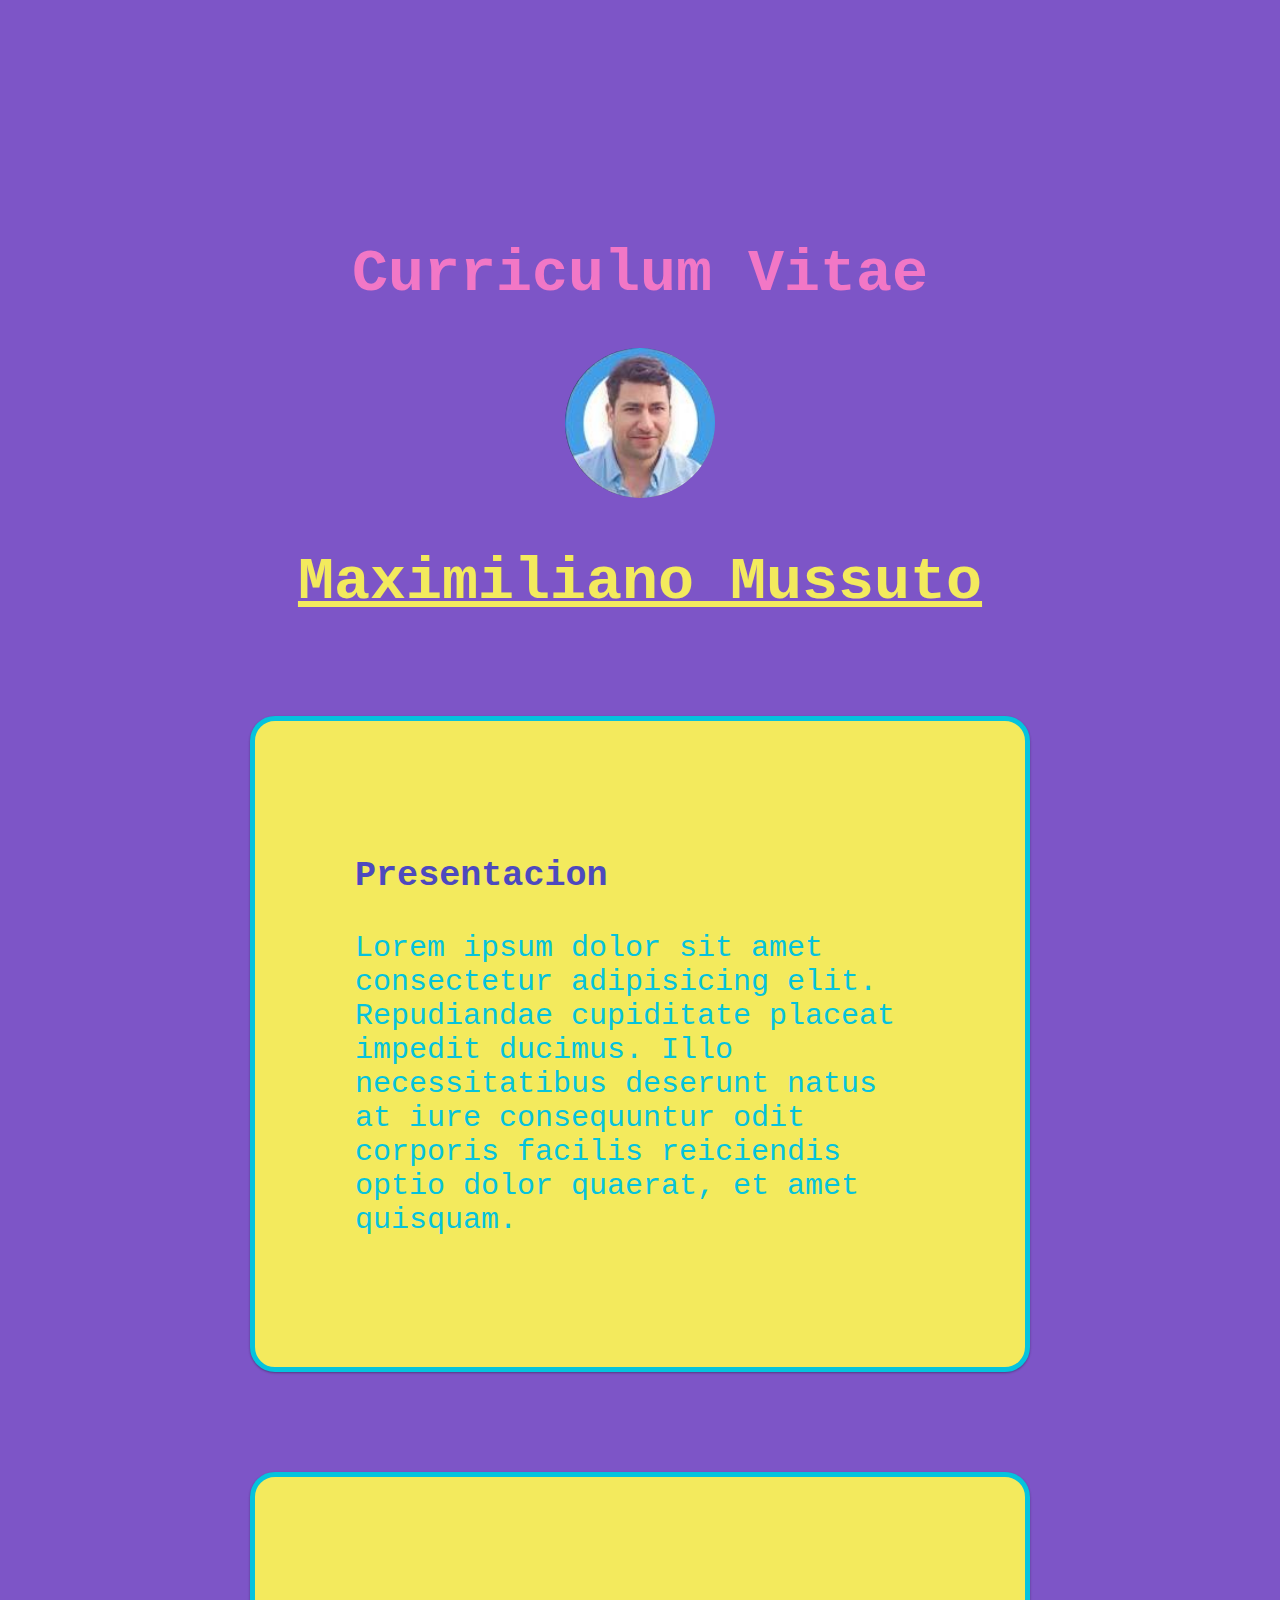
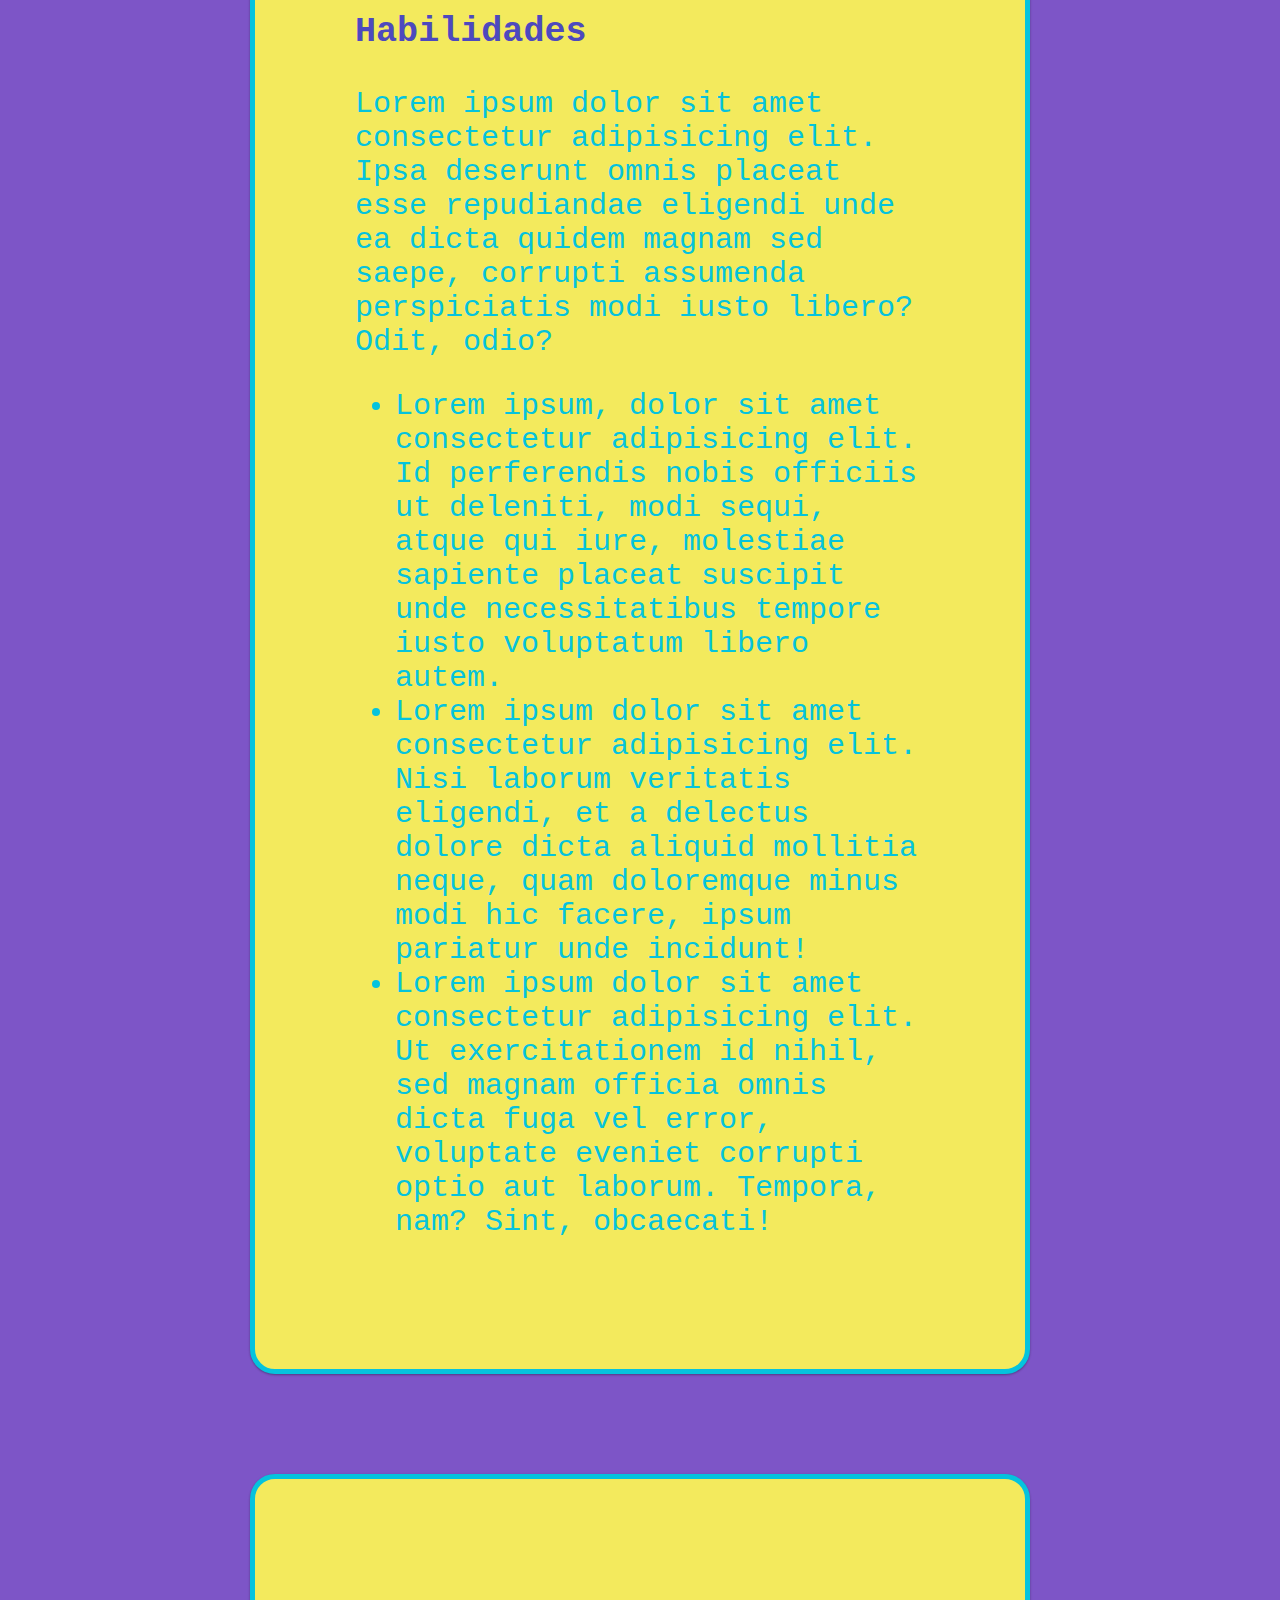
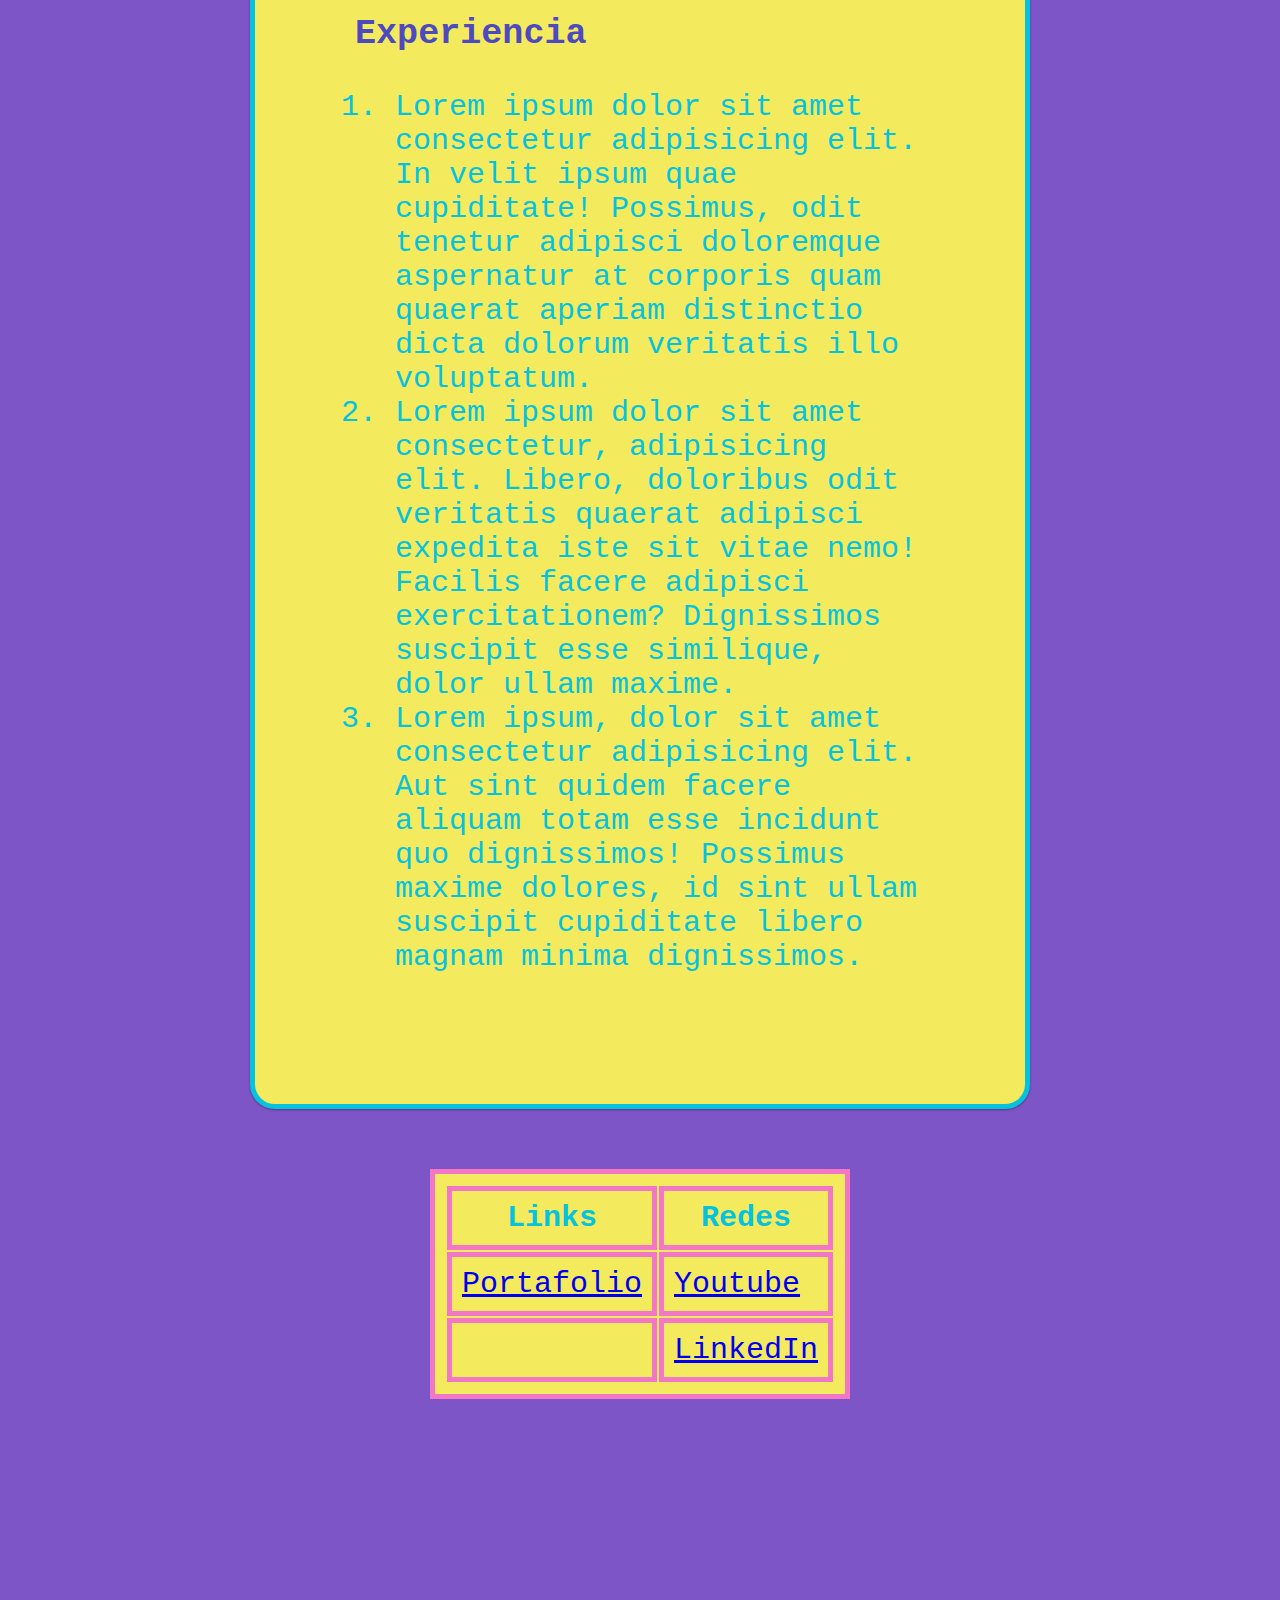
==== index.html @ fc517f1c "Inicio del proyecto" ====
<!DOCTYPE html>
<html lang="es">
<head>
    <meta charset="UTF-8">
    <meta name="viewport" content="width=device-width, initial-scale=1.0">
    <title>Mi CV</title>
    <link rel="stylesheet" href="./assets/css/style.css">
</head>
<body>
    <h1>Curriculum Vitae</h1>
    <img src="./assets/max.jpeg" alt="Max">
    <h2>Maximiliano Mussuto</h2>
<div class="seccion">
    <h3>Presentacion</h3>
    <p>Lorem ipsum dolor sit amet consectetur adipisicing elit. Repudiandae cupiditate placeat impedit ducimus. Illo necessitatibus deserunt natus at iure consequuntur odit corporis facilis reiciendis optio dolor quaerat, et amet quisquam.</p>
    </div>
<div class="seccion">
    <h3>Habilidades</h3>
    <p>Lorem ipsum dolor sit amet consectetur adipisicing elit. Ipsa deserunt omnis placeat esse repudiandae eligendi unde ea dicta quidem magnam sed saepe, corrupti assumenda perspiciatis modi iusto libero? Odit, odio?</p>
    <ul>
        <li>Lorem ipsum, dolor sit amet consectetur adipisicing elit. Id perferendis nobis officiis ut deleniti, modi sequi, atque qui iure, molestiae sapiente placeat suscipit unde necessitatibus tempore iusto voluptatum libero autem.</li>
        <li>Lorem ipsum dolor sit amet consectetur adipisicing elit. Nisi laborum veritatis eligendi, et a delectus dolore dicta aliquid mollitia neque, quam doloremque minus modi hic facere, ipsum pariatur unde incidunt!</li>
        <li>Lorem ipsum dolor sit amet consectetur adipisicing elit. Ut exercitationem id nihil, sed magnam officia omnis dicta fuga vel error, voluptate eveniet corrupti optio aut laborum. Tempora, nam? Sint, obcaecati!</li>
    </ul>
</div>
<div class="seccion">
    <h3>Experiencia</h3>
    <ol>
        <li>Lorem ipsum dolor sit amet consectetur adipisicing elit. In velit ipsum quae cupiditate! Possimus, odit tenetur adipisci doloremque aspernatur at corporis quam quaerat aperiam distinctio dicta dolorum veritatis illo voluptatum.</li>
        <li>Lorem ipsum dolor sit amet consectetur, adipisicing elit. Libero, doloribus odit veritatis quaerat adipisci expedita iste sit vitae nemo! Facilis facere adipisci exercitationem? Dignissimos suscipit esse similique, dolor ullam maxime.</li>
        <li>Lorem ipsum, dolor sit amet consectetur adipisicing elit. Aut sint quidem facere aliquam totam esse incidunt quo dignissimos! Possimus maxime dolores, id sint ullam suscipit cupiditate libero magnam minima dignissimos.</li>
    </ol>
</div>
    <table>
    <tr>
        <th>Links</th>
        <th>Redes</th>
    </tr>
    <tr>
        <td><a href="./portafolio.html">Portafolio</a></td>
        <td><a href="https://www.youtube.com/channel/UC98NjFvzkQQPGdKbWudnmQA">Youtube</a></td>
    </tr>
    <tr>
        
        <td></td>
        
        <td><a href="https://www.linkedin.com/in/maximiliano-mussuto-19430419/">LinkedIn</a></td>
    </tr>
    </table>
</body>
</html>
---- assets/css/style.css ----
body {
    background-color: #7D55C7;
    color: #05C3DD;
    font-size: 30px;
    display: flex;
    flex-direction: column;
    flex-wrap: wrap;
    justify-content: center;
    align-items: center;
    align-content: space-around;
    margin: 100px;
    padding: 100px;
    font-family: monospace;
    animation-name: body;
    animation-duration: 4s;
}
img{
    border-radius: 75px;
    animation-name: image;
    animation-duration: 4s;
    animation: image 2000ms ease-in-out forwards;
    width: 150px;
}
h1{
    color: #F277C6;
    
}
h2{
    color: #F3EA5D;
    font-size: 60px;
    text-decoration: underline;
}
h3{
    color: #4D49BE;
}

p:hover {
    background-color: #0099cc;
    color: #F277C6;
    border-radius: 15px;
  }
li:hover {
    background-color: #0099cc;
    color: #F277C6;
    border-radius: 15px;
  }
.seccion{
    background-color: #F3EA5D;
    margin: 50px;
    padding: 100px;
    border: 5px solid #05C3DD;
    border-radius: 25px;
    box-shadow: 0 1px 3px rgba(0,0,0,0.12), 0 1px 2px rgba(0,0,0,0.24);
}
table{
    background-color: #F3EA5D;
}
table, th, td {
    border: 5px solid #F277C6;
    margin: 10px;
    padding: 10px;
}

@keyframes body {
    0%   {background-color: #05C3DD;}
    25%  {background-color: #F3EA5D;}
    50%  {background-color: #F277C6;}
    100% {background-color: #4D49BE;}
  }

  @keyframes image {
    
    to{ transform: scale(1.5); }

  }
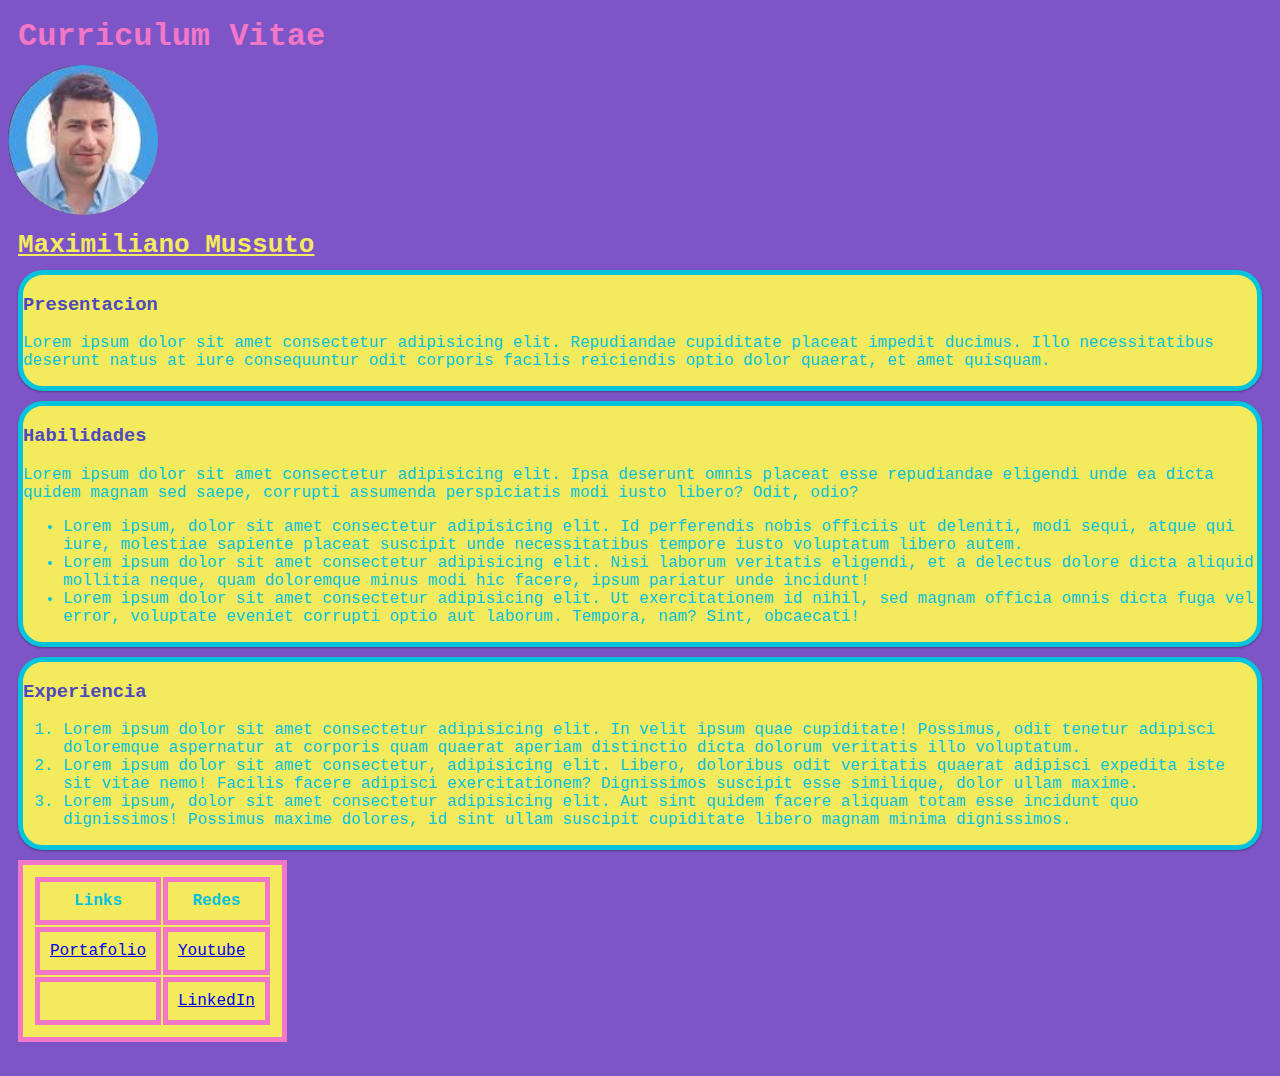
==== commit 4fdd5d24: "bootstrap" ====
--- a/index.html
+++ b/index.html
@@ -2,19 +2,27 @@
 <html lang="es">
 <head>
     <meta charset="UTF-8">
-    <meta name="viewport" content="width=device-width, initial-scale=1.0">
+    <meta name="viewport" content="width=device-width, initial-scale=1.0, shrink-to-fit=no">
     <title>Mi CV</title>
+    <link href="https://cdn.jsdelivr.net/npm/bootstrap@5.1.3/dist/css/bootstrap.min.css" rel="stylesheet"
+        integrity="sha384-1BmE4kWBq78iYhFldvKuhfTAU6auU8tT94WrHftjDbrCEXSU1oBoqyl2QvZ6jIW3" crossorigin="anonymous">
     <link rel="stylesheet" href="./assets/css/style.css">
 </head>
 <body>
+    <div class="container">
     <h1>Curriculum Vitae</h1>
-    <img src="./assets/max.jpeg" alt="Max">
+    <div >
+    <img src="./assets/max.jpeg" alt="Max" class="logo-max m-4">
+    </div>
     <h2>Maximiliano Mussuto</h2>
-<div class="seccion">
+    <div class="row">
+<div class="seccion col">
     <h3>Presentacion</h3>
     <p>Lorem ipsum dolor sit amet consectetur adipisicing elit. Repudiandae cupiditate placeat impedit ducimus. Illo necessitatibus deserunt natus at iure consequuntur odit corporis facilis reiciendis optio dolor quaerat, et amet quisquam.</p>
     </div>
-<div class="seccion">
+</div>
+<div class="row">
+<div class="seccion col">
     <h3>Habilidades</h3>
     <p>Lorem ipsum dolor sit amet consectetur adipisicing elit. Ipsa deserunt omnis placeat esse repudiandae eligendi unde ea dicta quidem magnam sed saepe, corrupti assumenda perspiciatis modi iusto libero? Odit, odio?</p>
     <ul>
@@ -23,13 +31,16 @@
         <li>Lorem ipsum dolor sit amet consectetur adipisicing elit. Ut exercitationem id nihil, sed magnam officia omnis dicta fuga vel error, voluptate eveniet corrupti optio aut laborum. Tempora, nam? Sint, obcaecati!</li>
     </ul>
 </div>
-<div class="seccion">
+</div>
+<div class="row">
+<div class="seccion col">
     <h3>Experiencia</h3>
     <ol>
         <li>Lorem ipsum dolor sit amet consectetur adipisicing elit. In velit ipsum quae cupiditate! Possimus, odit tenetur adipisci doloremque aspernatur at corporis quam quaerat aperiam distinctio dicta dolorum veritatis illo voluptatum.</li>
         <li>Lorem ipsum dolor sit amet consectetur, adipisicing elit. Libero, doloribus odit veritatis quaerat adipisci expedita iste sit vitae nemo! Facilis facere adipisci exercitationem? Dignissimos suscipit esse similique, dolor ullam maxime.</li>
         <li>Lorem ipsum, dolor sit amet consectetur adipisicing elit. Aut sint quidem facere aliquam totam esse incidunt quo dignissimos! Possimus maxime dolores, id sint ullam suscipit cupiditate libero magnam minima dignissimos.</li>
     </ol>
+</div>
 </div>
     <table>
     <tr>
@@ -47,5 +58,9 @@
         <td><a href="https://www.linkedin.com/in/maximiliano-mussuto-19430419/">LinkedIn</a></td>
     </tr>
     </table>
+</div>
+<script src="https://cdn.jsdelivr.net/npm/bootstrap@5.1.3/dist/js/bootstrap.bundle.min.js"
+        integrity="sha384-ka7Sk0Gln4gmtz2MlQnikT1wXgYsOg+OMhuP+IlRH9sENBO0LRn5q+8nbTov4+1p"
+        crossorigin="anonymous"></script>
 </body>
 </html>--- a/assets/css/style.css
+++ b/assets/css/style.css
@@ -1,33 +1,38 @@
 body {
     background-color: #7D55C7;
     color: #05C3DD;
-    font-size: 30px;
+    font-size: large;
     display: flex;
     flex-direction: column;
     flex-wrap: wrap;
     justify-content: center;
     align-items: center;
     align-content: space-around;
-    margin: 100px;
-    padding: 100px;
+    /*margin: 100px;
+    padding: 100px;*/
     font-family: monospace;
     animation-name: body;
     animation-duration: 4s;
 }
-img{
+.logo-max{
     border-radius: 75px;
     animation-name: image;
     animation-duration: 4s;
     animation: image 2000ms ease-in-out forwards;
     width: 150px;
 }
+img{
+    width: 150px;
+}
 h1{
     color: #F277C6;
+    margin: 10px;
     
 }
 h2{
+    margin: 10px;
     color: #F3EA5D;
-    font-size: 60px;
+    font-size: xx-large;
     text-decoration: underline;
 }
 h3{
@@ -46,8 +51,8 @@
   }
 .seccion{
     background-color: #F3EA5D;
-    margin: 50px;
-    padding: 100px;
+    margin: 10px;
+    /*padding: 100px;*/
     border: 5px solid #05C3DD;
     border-radius: 25px;
     box-shadow: 0 1px 3px rgba(0,0,0,0.12), 0 1px 2px rgba(0,0,0,0.24);
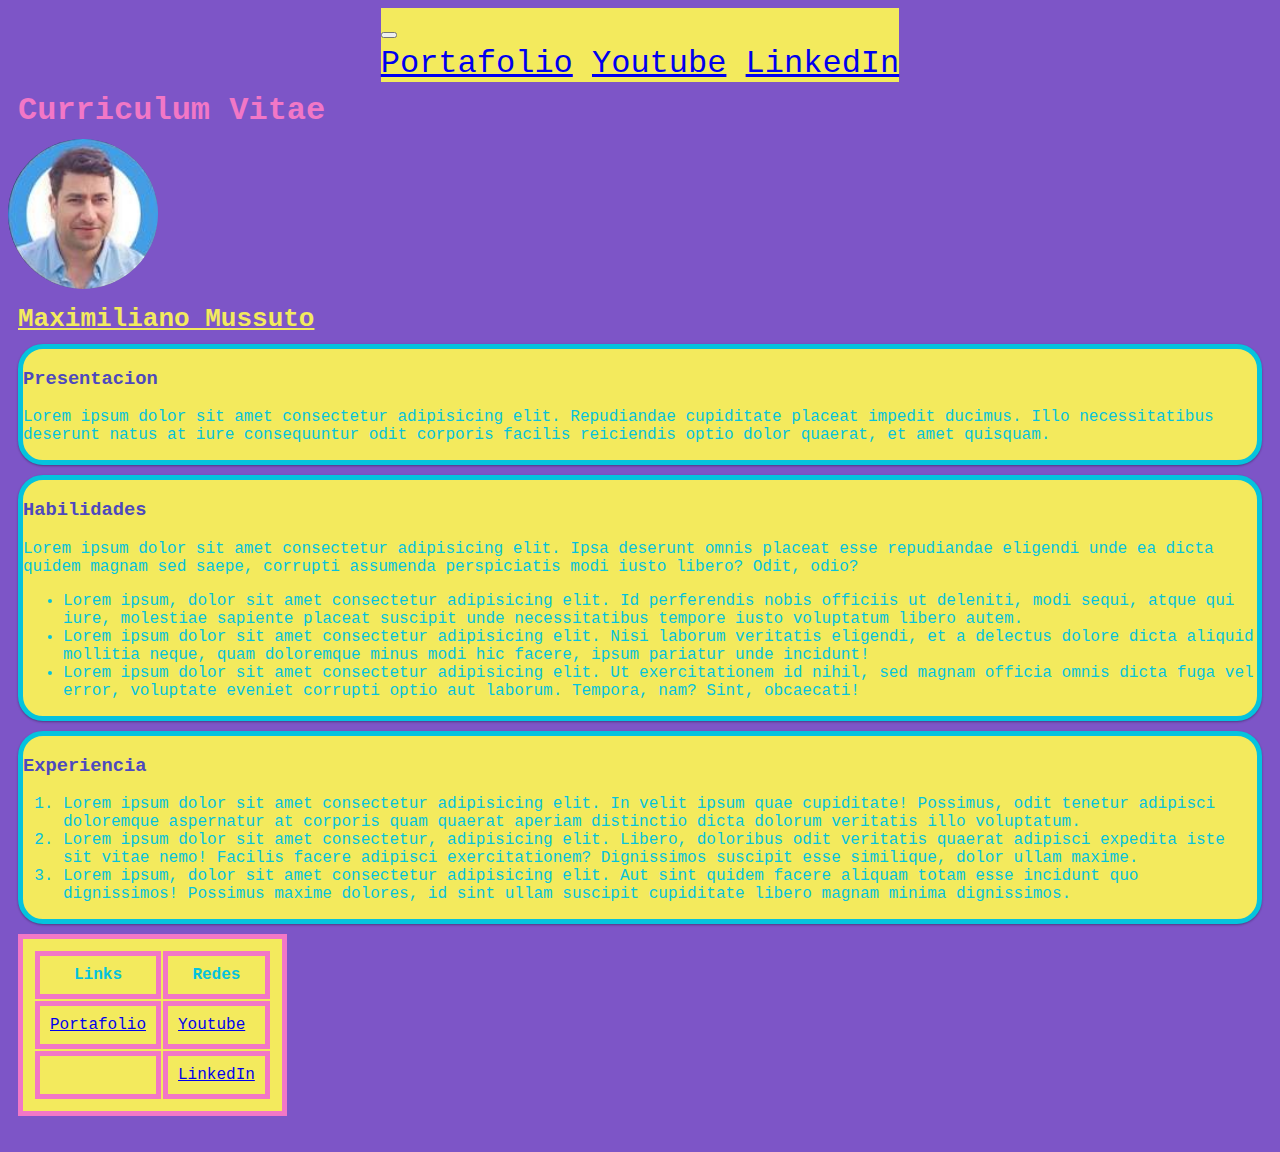
==== commit 59b3d973: "aplica Css a navbar" ====
--- a/index.html
+++ b/index.html
@@ -9,6 +9,20 @@
     <link rel="stylesheet" href="./assets/css/style.css">
 </head>
 <body>
+    <nav class="navbar navbar-expand-lg">
+        <div class="container-fluid  custom-edwin">
+          <button class="navbar-toggler" type="button" data-bs-toggle="collapse" data-bs-target="#navbarNavAltMarkup" aria-controls="navbarNavAltMarkup" aria-expanded="false" aria-label="Toggle navigation">
+            <span class="navbar-toggler-icon"></span>
+          </button>
+          <div class="collapse navbar-collapse" id="navbarNavAltMarkup">
+            <div class="navbar-nav">
+              <a class="nav-link" href="./portafolio.html">Portafolio</a>
+              <a class="nav-link" href="https://www.youtube.com/channel/UC98NjFvzkQQPGdKbWudnmQA">Youtube</a>
+              <a class="nav-link" href="https://www.linkedin.com/in/maximiliano-mussuto-19430419/">LinkedIn</a>
+            </div>
+          </div>
+        </div>
+      </nav>
     <div class="container">
     <h1>Curriculum Vitae</h1>
     <div >
--- a/assets/css/style.css
+++ b/assets/css/style.css
@@ -14,6 +14,13 @@
     animation-name: body;
     animation-duration: 4s;
 }
+
+.custom-edwin{
+    background-color: #F3EA5D;
+    color: #4D49BE;
+    font-size: 2em;
+}
+
 .logo-max{
     border-radius: 75px;
     animation-name: image;
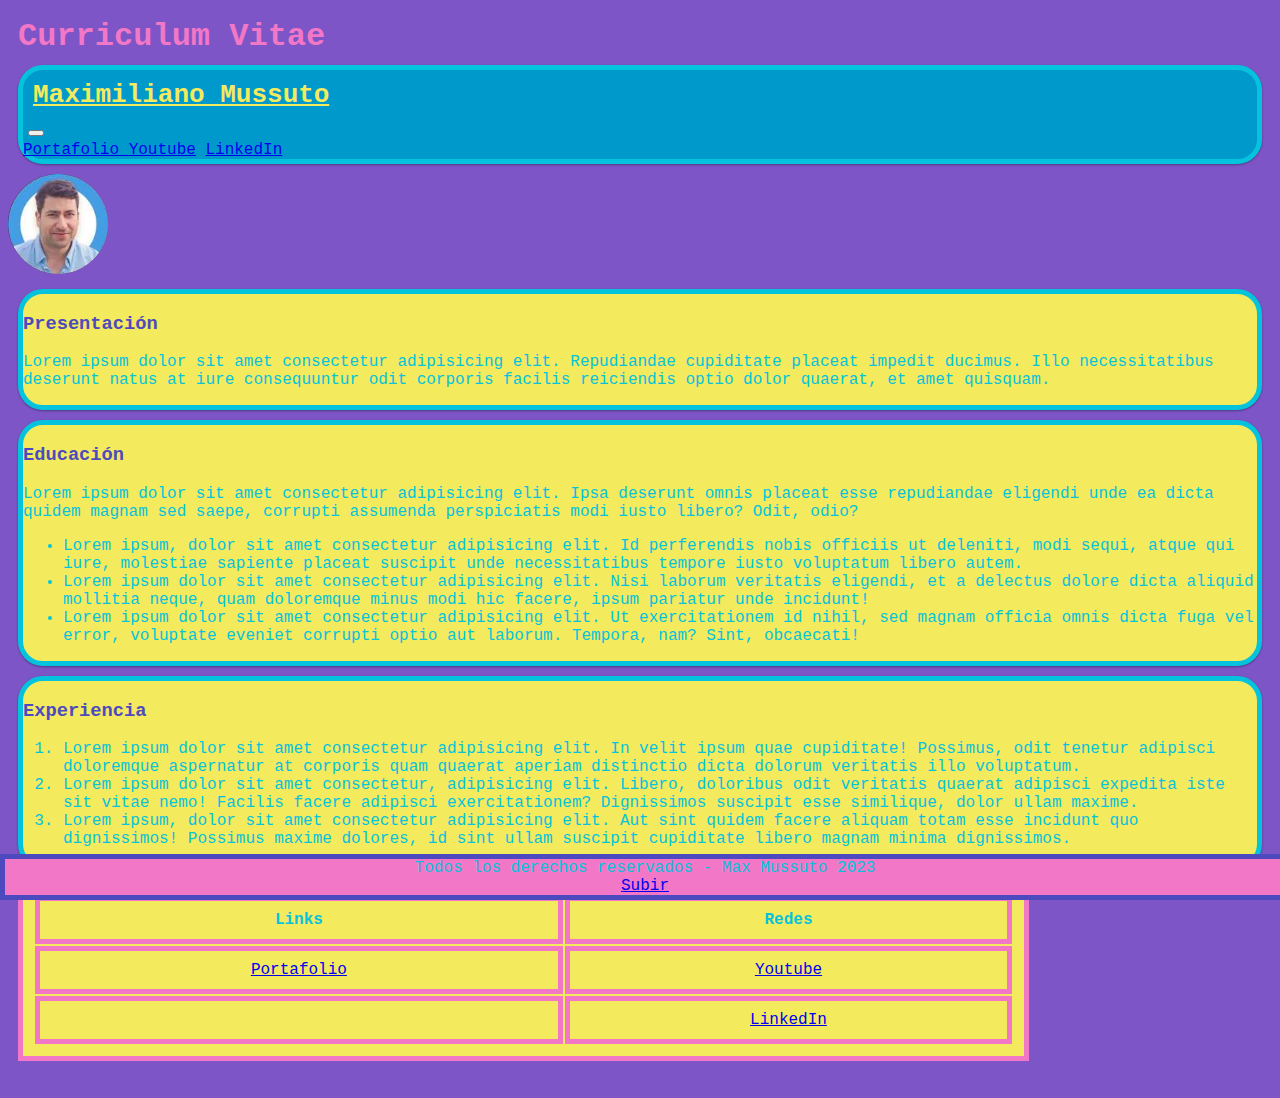
==== commit 86b8f5b6: "Footer, navbar, ajustes finales para presentar" ====
--- a/index.html
+++ b/index.html
@@ -9,35 +9,37 @@
     <link rel="stylesheet" href="./assets/css/style.css">
 </head>
 <body>
-    <nav class="navbar navbar-expand-lg">
-        <div class="container-fluid  custom-edwin">
-          <button class="navbar-toggler" type="button" data-bs-toggle="collapse" data-bs-target="#navbarNavAltMarkup" aria-controls="navbarNavAltMarkup" aria-expanded="false" aria-label="Toggle navigation">
-            <span class="navbar-toggler-icon"></span>
-          </button>
-          <div class="collapse navbar-collapse" id="navbarNavAltMarkup">
-            <div class="navbar-nav">
-              <a class="nav-link" href="./portafolio.html">Portafolio</a>
-              <a class="nav-link" href="https://www.youtube.com/channel/UC98NjFvzkQQPGdKbWudnmQA">Youtube</a>
-              <a class="nav-link" href="https://www.linkedin.com/in/maximiliano-mussuto-19430419/">LinkedIn</a>
+    
+    <div class="container" id="container">
+        <h1>Curriculum Vitae</h1>
+        <nav class="navbar navbar-expand-lg navbar-light bg-light">
+            <a class="navbar-brand" href="#"><h2>Maximiliano Mussuto</h2></a>
+            <button class="navbar-toggler" type="button" data-toggle="collapse" data-target="#navbarNavAltMarkup" aria-controls="navbarNavAltMarkup" aria-expanded="false" aria-label="Toggle navigation">
+              <span class="navbar-toggler-icon"></span>
+            </button>
+            <div class="collapse navbar-collapse" id="navbarNavAltMarkup">
+              <div class="navbar-nav">
+                <a class="nav-item nav-link active" href="./portafolio.html">Portafolio <span class="sr-only"></span></a>
+                <a class="nav-item nav-link" target="_blank" href="https://www.youtube.com/channel/UC98NjFvzkQQPGdKbWudnmQA">Youtube</a>
+                <a class="nav-item nav-link" target="_blank" href="https://www.linkedin.com/in/maximiliano-mussuto-19430419/">LinkedIn</a>
+                
+              </div>
             </div>
-          </div>
-        </div>
-      </nav>
-    <div class="container">
-    <h1>Curriculum Vitae</h1>
-    <div >
+          </nav>
+    
+    
     <img src="./assets/max.jpeg" alt="Max" class="logo-max m-4">
-    </div>
-    <h2>Maximiliano Mussuto</h2>
+    
+    
     <div class="row">
 <div class="seccion col">
-    <h3>Presentacion</h3>
+    <h3>Presentación</h3>
     <p>Lorem ipsum dolor sit amet consectetur adipisicing elit. Repudiandae cupiditate placeat impedit ducimus. Illo necessitatibus deserunt natus at iure consequuntur odit corporis facilis reiciendis optio dolor quaerat, et amet quisquam.</p>
     </div>
 </div>
 <div class="row">
 <div class="seccion col">
-    <h3>Habilidades</h3>
+    <h3>Educación</h3>
     <p>Lorem ipsum dolor sit amet consectetur adipisicing elit. Ipsa deserunt omnis placeat esse repudiandae eligendi unde ea dicta quidem magnam sed saepe, corrupti assumenda perspiciatis modi iusto libero? Odit, odio?</p>
     <ul>
         <li>Lorem ipsum, dolor sit amet consectetur adipisicing elit. Id perferendis nobis officiis ut deleniti, modi sequi, atque qui iure, molestiae sapiente placeat suscipit unde necessitatibus tempore iusto voluptatum libero autem.</li>
@@ -63,18 +65,24 @@
     </tr>
     <tr>
         <td><a href="./portafolio.html">Portafolio</a></td>
-        <td><a href="https://www.youtube.com/channel/UC98NjFvzkQQPGdKbWudnmQA">Youtube</a></td>
+        <td><a target="_blank" href="https://www.youtube.com/channel/UC98NjFvzkQQPGdKbWudnmQA">Youtube</a></td>
     </tr>
     <tr>
         
         <td></td>
         
-        <td><a href="https://www.linkedin.com/in/maximiliano-mussuto-19430419/">LinkedIn</a></td>
+        <td><a target="_blank" href="https://www.linkedin.com/in/maximiliano-mussuto-19430419/">LinkedIn</a></td>
     </tr>
     </table>
 </div>
-<script src="https://cdn.jsdelivr.net/npm/bootstrap@5.1.3/dist/js/bootstrap.bundle.min.js"
-        integrity="sha384-ka7Sk0Gln4gmtz2MlQnikT1wXgYsOg+OMhuP+IlRH9sENBO0LRn5q+8nbTov4+1p"
-        crossorigin="anonymous"></script>
+<footer>
+    <div class="copyrights">
+        Todos los derechos reservados - Max Mussuto 2023
+    </div>
+    <a href="#container">Subir</a>
+</footer>
+<script src="https://code.jquery.com/jquery-3.2.1.slim.min.js" integrity="sha384-KJ3o2DKtIkvYIK3UENzmM7KCkRr/rE9/Qpg6aAZGJwFDMVNA/GpGFF93hXpG5KkN" crossorigin="anonymous"></script>
+<script src="https://cdn.jsdelivr.net/npm/popper.js@1.12.9/dist/umd/popper.min.js" integrity="sha384-ApNbgh9B+Y1QKtv3Rn7W3mgPxhU9K/ScQsAP7hUibX39j7fakFPskvXusvfa0b4Q" crossorigin="anonymous"></script>
+<script src="https://cdn.jsdelivr.net/npm/bootstrap@4.0.0/dist/js/bootstrap.min.js" integrity="sha384-JZR6Spejh4U02d8jOt6vLEHfe/JQGiRRSQQxSfFWpi1MquVdAyjUar5+76PVCmYl" crossorigin="anonymous"></script>
 </body>
 </html>--- a/assets/css/style.css
+++ b/assets/css/style.css
@@ -15,26 +15,22 @@
     animation-duration: 4s;
 }
 
-.custom-edwin{
-    background-color: #F3EA5D;
-    color: #4D49BE;
-    font-size: 2em;
-}
-
-.logo-max{
-    border-radius: 75px;
-    animation-name: image;
-    animation-duration: 4s;
-    animation: image 2000ms ease-in-out forwards;
-    width: 150px;
-}
 img{
-    width: 150px;
+    width: 100px;
 }
 h1{
     color: #F277C6;
     margin: 10px;
     
+}
+
+@media (min-width: 576px){
+    h2{
+        margin: 5px;
+        color: #F277C6;
+        font-size: large;
+        text-decoration: underline;
+    }
 }
 h2{
     margin: 10px;
@@ -46,17 +42,17 @@
     color: #4D49BE;
 }
 
-p:hover {
+.seccion p:hover {
     background-color: #0099cc;
     color: #F277C6;
     border-radius: 15px;
   }
-li:hover {
+.seccion li:hover {
     background-color: #0099cc;
     color: #F277C6;
     border-radius: 15px;
   }
-.seccion{
+.seccion, nav{
     background-color: #F3EA5D;
     margin: 10px;
     /*padding: 100px;*/
@@ -64,10 +60,18 @@
     border-radius: 25px;
     box-shadow: 0 1px 3px rgba(0,0,0,0.12), 0 1px 2px rgba(0,0,0,0.24);
 }
+.navbar{
+    background-color: #0099cc !important;
+}
+.navbar-toggler{
+    margin: 5px;
+}
 table{
     background-color: #F3EA5D;
+    width: 80%;
 }
 table, th, td {
+    text-align: center;
     border: 5px solid #F277C6;
     margin: 10px;
     padding: 10px;
@@ -75,13 +79,33 @@
 
 @keyframes body {
     0%   {background-color: #05C3DD;}
-    25%  {background-color: #F3EA5D;}
+    25%  {background-color: hsl(56, 86%, 66%);}
     50%  {background-color: #F277C6;}
     100% {background-color: #4D49BE;}
   }
+
+  .logo-max{
+    border-radius: 75px;
+    animation-name: image;
+    animation-duration: 4s;
+    animation: image 2000ms ease-in-out forwards;
+    width: 100px;
+}
 
   @keyframes image {
     
     to{ transform: scale(1.5); }
 
-  }+  }
+
+footer{
+    position: fixed;
+    left: 0;
+    bottom: 0;
+    display: flex;
+    flex-direction: column;
+    text-align: center;
+    width: 100%;
+    background-color: #F277C6;
+    border: 5px solid #4D49BE;
+}